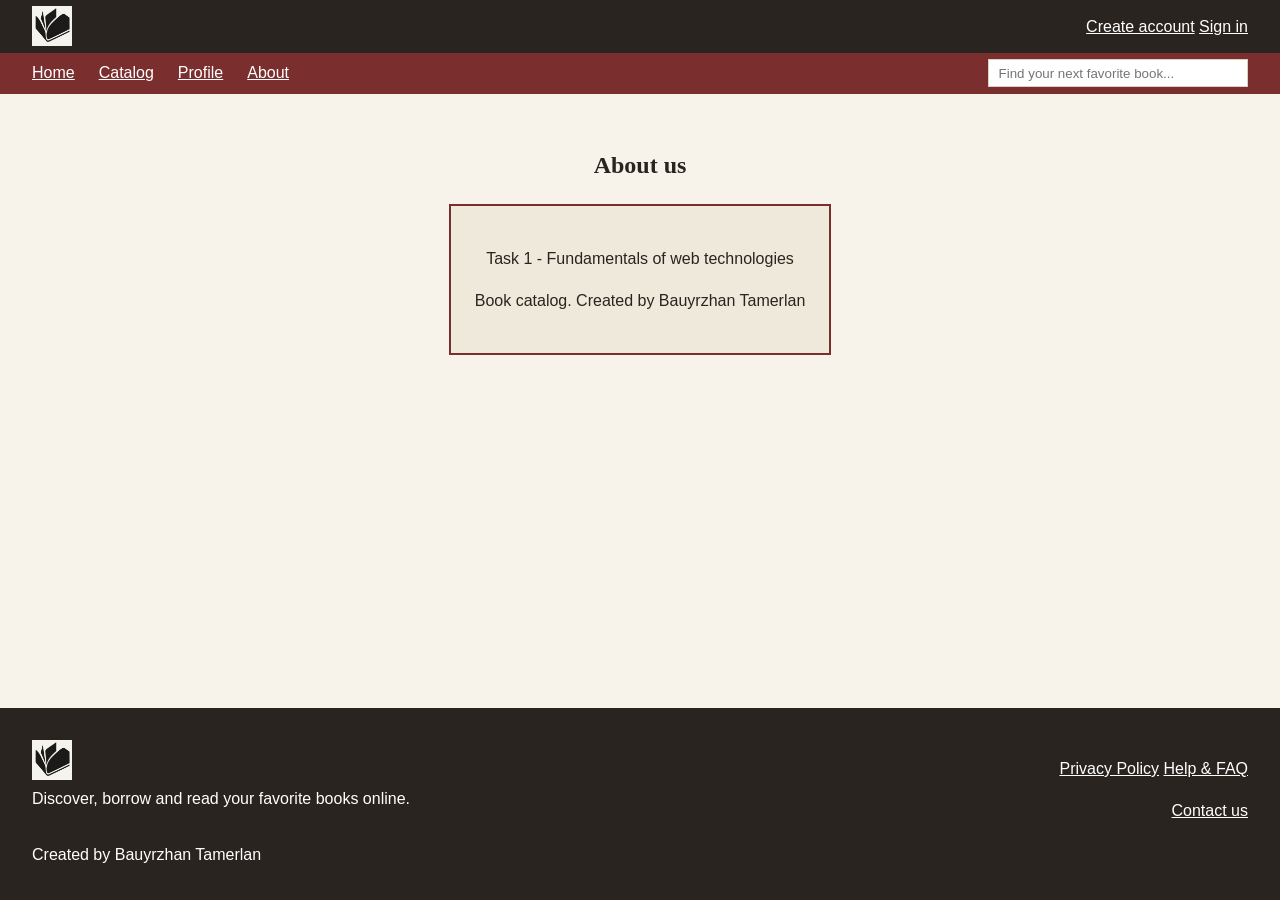
==== about.html @ 6228514c "version1" ====
<!DOCTYPE html>
<html lang="en">
<head>
    <meta charset="UTF-8">
    <title>About</title>
    <link rel="stylesheet" href="style.css">
    <link rel="icon" type="image/png" href="assets/logo.png">
</head>
<body>

<header>
    <div class="header-top">
        <p><img src="assets/logo.png" alt="Logo" class="logo"></p>
        <p>
            <a href="#">Create account</a>
            <a href="#">Sign in</a>
        </p>
    </div>

    <div class="header-bottom">
        <nav>
            <a href="index.html">Home</a>
            <a href="catalog.html">Catalog</a>
            <a href="profile-demo.html">Profile</a>
            <a href="about.html">About</a>
        </nav>

        <form action="catalog.html" method="get">
            <input type="search" name="q" placeholder="Find your next favorite book...">
        </form>
    </div>
</header>

<main>

    <section>
        <h1>About us</h1>
        <div class="about-box">
            <p>Task 1 - Fundamentals of web technologies</p>
            <p>Book catalog. Created by Bauyrzhan Tamerlan</p>
        </div>
    </section>
</main>

<footer>
    <div class="footer-left">
        <img src="assets/logo.png" alt="Logo" class="logo">
        <p>Discover, borrow and read your favorite books online.</p>
        <p>Created by Bauyrzhan Tamerlan</p>
    </div>

    <div class="footer-right">
        <p>
            <a href="#">Privacy Policy</a>
            <a href="#">Help &amp; FAQ</a>
        </p>
        <p><a href="about.html">Contact us</a></p>
    </div>
</footer>

</body>
</html>
---- style.css ----
body {
    margin: 0;
    font-family: Arial, sans-serif;
    color: #2a2420;
    background: #f7f3ea;
    line-height: 1.6;
    display: flex;
    flex-direction: column;
    min-height: 100vh;
}

body > main {
    flex: 1;
}

h1, h2, h3 {
    font-family: Georgia, serif;
}

a {
    color: #7a2e2e;
}

header {
    color: #fff;
}

.header-top {
    display: flex;
    align-items: center;
    justify-content: space-between;
    background: #2a2420;
    padding: 0.4rem 2rem;
}

.header-bottom {
    display: flex;
    align-items: center;
    justify-content: space-between;
    background: #7a2e2e;
    padding: 0.4rem 2rem;
}

header p {
    margin: 0;
}

header a {
    color: #fff;
}

header nav {
    display: flex;
    gap: 1.5rem;
}

header form {
    display: flex;
}

header input {
    width: 260px;
    margin-bottom: 0;
    padding: 0.35rem 0.6rem;
}

footer {
    background: #2a2420;
    color: #fff;
    padding: 2rem;
    margin-top: 2rem;
    display: flex;
    justify-content: space-between;
    flex-wrap: wrap;
    gap: 1rem;
}

footer a {
    color: #fff;
}

.footer-left {
    display: flex;
    flex-direction: column;
    gap: 0.4rem;
}

.footer-left p {
    margin: 0;
}

.footer-left p:last-child {
    margin-top: 1.5rem;
}

.footer-right {
    text-align: right;
}

main {
    max-width: 1100px;
    margin: 0 auto;
    padding: 0 2rem;
}

section {
    padding: 2rem 0;
}

aside {
    background: #efe9db;
    padding: 1.5rem;
}

article {
    background: #fff;
    border: 1px solid #d9d0be;
    border-top: 3px solid #7a2e2e;
    padding: 1rem;
    margin-bottom: 1rem;
}

article > p:first-child {
    background: #efe9db;
    padding: 2rem 0;
    text-align: center;
    margin-top: 0;
}

article > a:last-child {
    display: block;
    text-align: center;
    margin-top: 0.6rem;
    background: #7a2e2e;
    color: #fff;
    padding: 0.6rem;
    text-decoration: none;
}

section > a {
    display: inline-block;
    background: #7a2e2e;
    color: #fff;
    padding: 0.7rem 1.4rem;
    text-decoration: none;
}

.cards {
    display: flex;
    flex-wrap: wrap;
    gap: 1.5rem;
}

.cards > h1,
.cards > h2,
.cards > nav {
    flex-basis: 100%;
}

.cards > article {
    flex: 1 1 0;
    min-width: 0;
    margin-bottom: 0;
    display: flex;
    flex-direction: column;
}

article h3 {
    margin: 0.6rem 0 0.2rem;
    font-size: 1.05rem;
}

.cards > article h3 {
    height: 3.6rem;
    overflow: hidden;
}

.cards > article p {
    margin: 0;
}

.cards > article > a:last-child {
    margin-top: auto;
}

.logo {
    display: block;
    height: 40px;
    width: auto;
    align-self: flex-start;
}

.book-cover {
    display: block;
    width: 100%;
    height: 160px;
    object-fit: cover;
    background: #efe9db;
    color: transparent;
    font-size: 0;
}

.category-icon {
    display: block;
    width: 100%;
    height: 60px;
    object-fit: cover;
    background: #d9d0be;
    color: transparent;
    font-size: 0;
    margin-bottom: 0.5rem;
}

.book-header,
.profile-header {
    display: flex;
    gap: 2rem;
    align-items: flex-start;
    margin-top: 2rem;
}

.book-icon,
.profile-icon {
    width: 220px;
    height: 300px;
    object-fit: cover;
    background: #efe9db;
    color: transparent;
    font-size: 0;
    flex-shrink: 0;
}

.book-info {
    flex: 1;
}

.book-info h1 {
    margin: 0 0 0.3rem;
}

.book-info > p {
    margin: 0 0 1rem;
}

.book-info section {
    padding: 0;
}

.book-info section h2 {
    margin: 0 0 0.5rem;
}

.book-tags {
    display: flex;
    gap: 0.8rem;
    margin-bottom: 1rem;
}

.book-tags span {
    background: #efe9db;
    padding: 0.4rem 0.9rem;
}

main > section:first-of-type > article {
    background: #efe9db;
    padding: 1rem 1.2rem;
    margin-bottom: 1rem;
}

main > section:first-of-type > article > p:first-child,
.review-meta {
    display: flex;
    justify-content: space-between;
    font-weight: bold;
    margin: 0 0 0.3rem;
}

.review-meta .date {
    font-weight: normal;
}

.profile-icon {
    border: 2px solid #7a2e2e;
}

.profile-info {
    flex: 1;
}

.profile-field {
    background: #efe9db;
    padding: 0.5rem;
    margin: 0 0 0.9rem;
}

.profile-info fieldset {
    border: none;
    padding: 0;
    display: flex;
    gap: 0.6rem;
    align-items: flex-end;
}

.profile-info fieldset label {
    display: none;
}

.profile-info fieldset .profile-field {
    width: 70px;
    margin-bottom: 0;
}

.profile-info > a {
    display: inline-block;
    background: #7a2e2e;
    color: #fff;
    padding: 0.6rem 1.2rem;
    margin-top: 0.6rem;
    text-decoration: none;
}

.signin-badge {
    display: inline-block;
    background: #efe9db;
    padding: 0.6rem 1rem;
    margin-bottom: 1rem;
}

.signin-badge a {
    text-decoration: none;
}

main > section:last-of-type fieldset {
    border: none;
    padding: 0;
    display: flex;
    gap: 0.6rem;
    align-items: center;
}

main > section:last-of-type fieldset label {
    display: inline-block;
    width: auto;
    margin: 0;
    background: #efe9db;
    padding: 0.5rem 0.9rem;
    cursor: pointer;
}

main > section:last-of-type fieldset input[type="radio"] {
    width: auto;
    margin-bottom: 0;
}

main > section:last-of-type textarea {
    background: #efe9db;
}

.tiles {
    display: flex;
    flex-wrap: wrap;
    gap: 1rem;
}

.tiles a {
    flex: 1 1 130px;
    text-align: center;
    padding: 1.2rem 1rem;
    background: #efe9db;
    color: #2a2420;
    text-decoration: none;
}

.catalog-page {
    display: flex;
    flex-direction: row;
    flex-wrap: wrap;
    align-content: flex-start;
}

.catalog-page > header,
.catalog-page > footer {
    flex: 1 1 100%;
}

.catalog-page > aside {
    width: 260px;
}

.catalog-page > main {
    flex: 1;
    min-width: 0;
}

.catalog-page > main.cards {
    display: grid;
    grid-template-columns: repeat(auto-fill, minmax(180px, 1fr));
    gap: 1.5rem;
    align-items: start;
}

.catalog-page > main.cards > h1,
.catalog-page > main.cards > nav {
    grid-column: 1 / -1;
}

.catalog-page > main.cards > article {
    flex: none;
    margin-bottom: 0;
}

fieldset {
    border: 1px solid #d9d0be;
    padding: 0.8rem 1rem;
    margin-bottom: 1rem;
}

label {
    display: block;
    margin-bottom: 0.3rem;
}

fieldset label {
    display: inline-block;
    width: auto;
    margin-right: 1rem;
}

aside fieldset {
    border: none;
    padding: 0;
}

aside legend {
    font-weight: bold;
    padding: 0;
    margin-bottom: 0.5rem;
}

aside fieldset label {
    display: block;
    width: auto;
    margin-right: 0;
    margin-bottom: 0.4rem;
}

aside fieldset input[type="checkbox"],
aside fieldset input[type="radio"] {
    width: auto;
    margin-bottom: 0;
}

.year-range {
    display: flex;
    justify-content: space-between;
    margin: 0 0 0.2rem;
}

aside button {
    padding: 0.6rem 1.2rem;
}

input, select, textarea {
    width: 100%;
    padding: 0.5rem;
    border: 1px solid #d9d0be;
    margin-bottom: 0.9rem;
    box-sizing: border-box;
    font-family: Arial, sans-serif;
}

textarea {
    min-height: 110px;
}

.about-box {
    border: 2px solid #7a2e2e;
    background: #efe9db;
    padding: 1.5rem;
    max-width: 500px;
    margin: 0 auto;
}

#contact-name,
#contact-email {
    max-width: 250px;
}

#contact-message {
    max-width: 500px;
}

button {
    background: #7a2e2e;
    color: #fff;
    border: none;
    padding: 0.65rem 1.3rem;
    cursor: pointer;
}

main > section:first-child {
    padding-bottom: 1rem;
    text-align: center;
}

main > section:first-child + section {
    padding-top: 0;
}
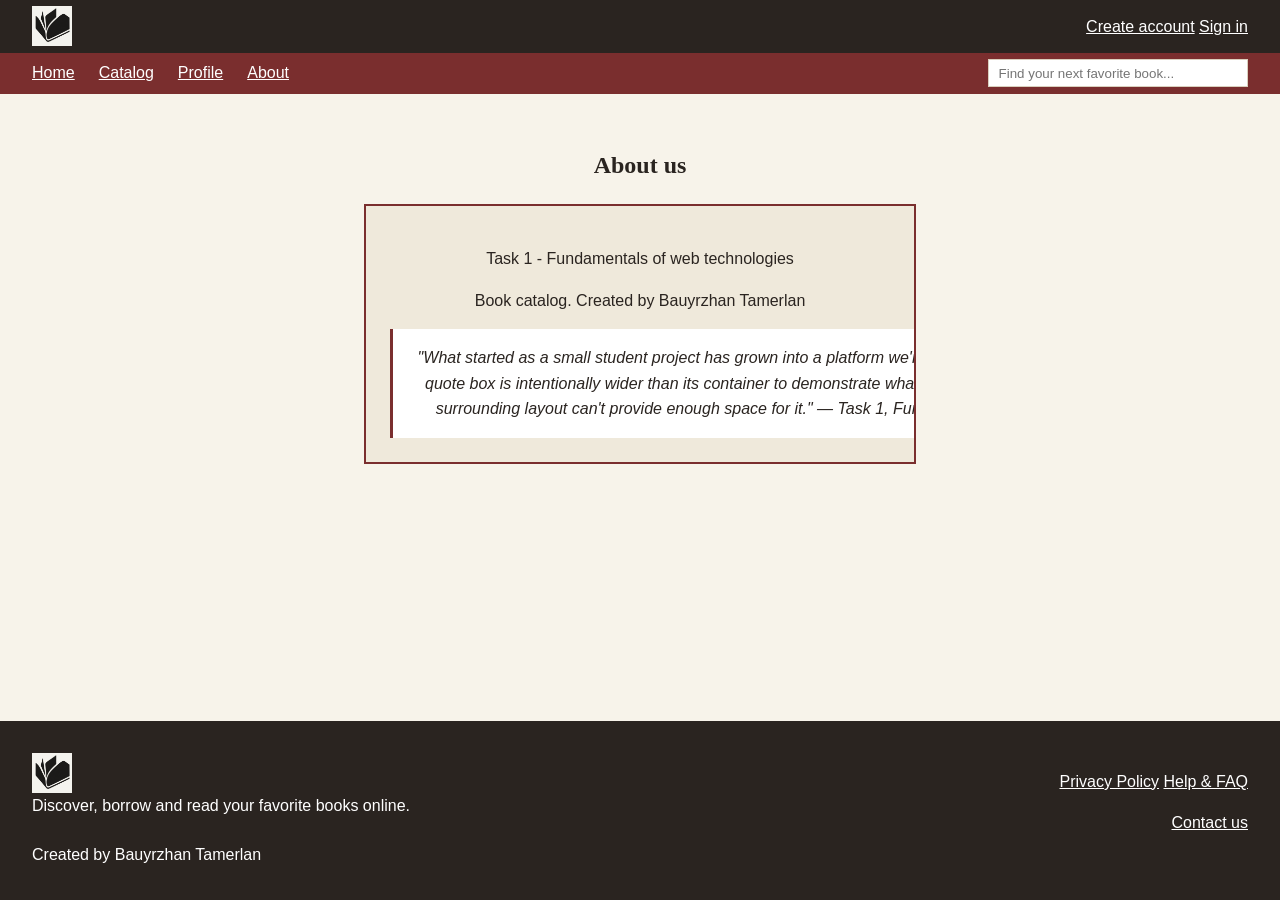
==== commit 7e914b4c: "task2" ====
--- a/about.html
+++ b/about.html
@@ -2,6 +2,7 @@
 <html lang="en">
 <head>
     <meta charset="UTF-8">
+    <meta name="viewport" content="width=device-width, initial-scale=1">
     <title>About</title>
     <link rel="stylesheet" href="style.css">
     <link rel="icon" type="image/png" href="assets/logo.png">
@@ -10,8 +11,8 @@
 
 <header>
     <div class="header-top">
-        <p><img src="assets/logo.png" alt="Logo" class="logo"></p>
-        <p>
+        <p class="header-logo-wrap"><img src="assets/logo.png" alt="Logo" class="logo"></p>
+        <p class="header-actions">
             <a href="#">Create account</a>
             <a href="#">Sign in</a>
         </p>
@@ -25,19 +26,23 @@
             <a href="about.html">About</a>
         </nav>
 
-        <form action="catalog.html" method="get">
-            <input type="search" name="q" placeholder="Find your next favorite book...">
+        <form action="catalog.html" method="get" class="header-search">
+            <input type="search" name="q" placeholder="Find your next favorite book..." class="header-search-input">
         </form>
     </div>
 </header>
 
-<main>
+<main class="page-main">
 
-    <section>
+    <section class="hero-section">
         <h1>About us</h1>
         <div class="about-box">
             <p>Task 1 - Fundamentals of web technologies</p>
             <p>Book catalog. Created by Bauyrzhan Tamerlan</p>
+            <!-- TASK 2: width vs max-width demo -->
+            <blockquote class="about-quote">
+                "What started as a small student project has grown into a platform we're genuinely proud to show off. This quote box is intentionally wider than its container to demonstrate what a fixed pixel width does when the surrounding layout can't provide enough space for it." — Task 1, Fundamentals of Web Technologies
+            </blockquote>
         </div>
     </section>
 </main>
@@ -45,8 +50,8 @@
 <footer>
     <div class="footer-left">
         <img src="assets/logo.png" alt="Logo" class="logo">
-        <p>Discover, borrow and read your favorite books online.</p>
-        <p>Created by Bauyrzhan Tamerlan</p>
+        <p class="footer-tagline">Discover, borrow and read your favorite books online.</p>
+        <p class="footer-credit">Created by Bauyrzhan Tamerlan</p>
     </div>
 
     <div class="footer-right">
--- a/style.css
+++ b/style.css
@@ -7,9 +7,10 @@
     display: flex;
     flex-direction: column;
     min-height: 100vh;
-}
-
-body > main {
+    overflow-x: hidden;
+}
+
+.page-main {
     flex: 1;
 }
 
@@ -41,38 +42,45 @@
     padding: 0.4rem 2rem;
 }
 
-header p {
+.header-logo-wrap,
+.header-actions {
     margin: 0;
 }
 
-header a {
-    color: #fff;
-}
-
-header nav {
+header a,
+.header-bottom a {
+    color: #fff;
+}
+
+header nav,
+.header-bottom nav {
     display: flex;
     gap: 1.5rem;
 }
 
-header form {
-    display: flex;
-}
-
-header input {
+.header-search {
+    display: flex;
+}
+
+.header-search-input {
     width: 260px;
     margin-bottom: 0;
     padding: 0.35rem 0.6rem;
 }
 
+/* TASK 1: float layout */
+
 footer {
     background: #2a2420;
     color: #fff;
     padding: 2rem;
     margin-top: 2rem;
-    display: flex;
-    justify-content: space-between;
-    flex-wrap: wrap;
-    gap: 1rem;
+}
+
+footer::after {
+    content: "";
+    display: table;
+    clear: both;
 }
 
 footer a {
@@ -80,20 +88,28 @@
 }
 
 .footer-left {
-    display: flex;
-    flex-direction: column;
-    gap: 0.4rem;
-}
-
-.footer-left p {
+    float: left;
+    width: 50%;
+    box-sizing: border-box;
+}
+
+.footer-left > * + * {
+    margin-top: 0.4rem;
+}
+
+.footer-tagline,
+.footer-credit {
     margin: 0;
 }
 
-.footer-left p:last-child {
+.footer-credit {
     margin-top: 1.5rem;
 }
 
 .footer-right {
+    float: right;
+    width: 50%;
+    box-sizing: border-box;
     text-align: right;
 }
 
@@ -120,24 +136,7 @@
     margin-bottom: 1rem;
 }
 
-article > p:first-child {
-    background: #efe9db;
-    padding: 2rem 0;
-    text-align: center;
-    margin-top: 0;
-}
-
-article > a:last-child {
-    display: block;
-    text-align: center;
-    margin-top: 0.6rem;
-    background: #7a2e2e;
-    color: #fff;
-    padding: 0.6rem;
-    text-decoration: none;
-}
-
-section > a {
+.section-btn {
     display: inline-block;
     background: #7a2e2e;
     color: #fff;
@@ -146,23 +145,30 @@
 }
 
 .cards {
-    display: flex;
-    flex-wrap: wrap;
-    gap: 1.5rem;
-}
-
-.cards > h1,
-.cards > h2,
-.cards > nav {
-    flex-basis: 100%;
-}
-
-.cards > article {
-    flex: 1 1 0;
-    min-width: 0;
-    margin-bottom: 0;
-    display: flex;
-    flex-direction: column;
+    display: block;
+}
+
+.cards::after {
+    content: "";
+    display: table;
+    clear: both;
+}
+
+.cards-heading,
+.cards-nav {
+    width: 100%;
+}
+
+.book-card {
+    float: left;
+    box-sizing: border-box;
+    width: 18.4%;
+    margin-right: 2%;
+    margin-bottom: 1.5rem;
+}
+
+.book-card:last-child {
+    margin-right: 0;
 }
 
 article h3 {
@@ -170,17 +176,23 @@
     font-size: 1.05rem;
 }
 
-.cards > article h3 {
+.book-card-title {
     height: 3.6rem;
-    overflow: hidden;
-}
-
-.cards > article p {
+    overflow: hidden; /* TASK 4: hidden — truncates long book titles so all cards stay equal height */
+}
+
+.book-card-author {
     margin: 0;
 }
 
-.cards > article > a:last-child {
+.book-card-btn {
+    display: block;
+    text-align: center;
     margin-top: auto;
+    background: #7a2e2e;
+    color: #fff;
+    padding: 0.6rem;
+    text-decoration: none;
 }
 
 .logo {
@@ -217,6 +229,10 @@
     gap: 2rem;
     align-items: flex-start;
     margin-top: 2rem;
+    background: none;
+    border: none;
+    padding: 0;
+    margin-bottom: 0;
 }
 
 .book-icon,
@@ -238,7 +254,7 @@
     margin: 0 0 0.3rem;
 }
 
-.book-info > p {
+.book-author {
     margin: 0 0 1rem;
 }
 
@@ -261,13 +277,12 @@
     padding: 0.4rem 0.9rem;
 }
 
-main > section:first-of-type > article {
+.review-card {
     background: #efe9db;
     padding: 1rem 1.2rem;
     margin-bottom: 1rem;
 }
 
-main > section:first-of-type > article > p:first-child,
 .review-meta {
     display: flex;
     justify-content: space-between;
@@ -310,7 +325,7 @@
     margin-bottom: 0;
 }
 
-.profile-info > a {
+.profile-edit-btn {
     display: inline-block;
     background: #7a2e2e;
     color: #fff;
@@ -330,7 +345,7 @@
     text-decoration: none;
 }
 
-main > section:last-of-type fieldset {
+.review-form-fieldset {
     border: none;
     padding: 0;
     display: flex;
@@ -338,7 +353,7 @@
     align-items: center;
 }
 
-main > section:last-of-type fieldset label {
+.review-form-fieldset label {
     display: inline-block;
     width: auto;
     margin: 0;
@@ -347,23 +362,31 @@
     cursor: pointer;
 }
 
-main > section:last-of-type fieldset input[type="radio"] {
+.review-form-fieldset input[type="radio"] {
     width: auto;
     margin-bottom: 0;
 }
 
-main > section:last-of-type textarea {
+.review-textarea {
     background: #efe9db;
 }
 
 .tiles {
-    display: flex;
-    flex-wrap: wrap;
-    gap: 1rem;
+    display: block;
+}
+
+.tiles::after {
+    content: "";
+    display: table;
+    clear: both;
 }
 
 .tiles a {
-    flex: 1 1 130px;
+    float: left;
+    width: 18.4%;
+    margin-right: 2%;
+    margin-bottom: 1rem;
+    box-sizing: border-box;
     text-align: center;
     padding: 1.2rem 1rem;
     background: #efe9db;
@@ -371,41 +394,54 @@
     text-decoration: none;
 }
 
+.tiles a:last-child {
+    margin-right: 0;
+}
+
+/* TASK 9: CSS Grid page layout */
+
 .catalog-page {
-    display: flex;
-    flex-direction: row;
-    flex-wrap: wrap;
-    align-content: flex-start;
-}
-
-.catalog-page > header,
-.catalog-page > footer {
-    flex: 1 1 100%;
-}
-
-.catalog-page > aside {
-    width: 260px;
-}
-
-.catalog-page > main {
-    flex: 1;
+    display: grid;
+    grid-template-columns: 260px 1fr;
+    grid-template-areas:
+        "header  header"
+        "sidebar main"
+        "footer  footer";
+}
+
+.catalog-header {
+    grid-area: header;
+}
+
+.catalog-sidebar {
+    grid-area: sidebar;
+}
+
+.catalog-main {
+    grid-area: main;
     min-width: 0;
 }
 
-.catalog-page > main.cards {
+.catalog-footer {
+    grid-area: footer;
+}
+
+.catalog-main.cards {
     display: grid;
     grid-template-columns: repeat(auto-fill, minmax(180px, 1fr));
     gap: 1.5rem;
     align-items: start;
 }
 
-.catalog-page > main.cards > h1,
-.catalog-page > main.cards > nav {
+.catalog-main.cards .cards-heading,
+.catalog-main.cards .cards-nav {
     grid-column: 1 / -1;
 }
 
-.catalog-page > main.cards > article {
-    flex: none;
+.catalog-main.cards .book-card {
+    float: none;
+    width: auto;
+    margin-right: 0;
     margin-bottom: 0;
 }
 
@@ -479,6 +515,7 @@
     padding: 1.5rem;
     max-width: 500px;
     margin: 0 auto;
+    overflow-x: auto;
 }
 
 #contact-name,
@@ -498,11 +535,332 @@
     cursor: pointer;
 }
 
-main > section:first-child {
+.hero-section {
     padding-bottom: 1rem;
     text-align: center;
 }
 
-main > section:first-child + section {
+.cards-after-hero {
     padding-top: 0;
-}+}
+
+/* TASK 1: float layout */
+
+@media (max-width: 1024px) {
+    .book-card {
+        width: 48%;
+    }
+
+    .book-card:nth-child(odd) {
+        margin-right: 2%;
+    }
+
+    .book-card:nth-child(even) {
+        margin-right: 0;
+    }
+
+    .book-card:last-child {
+        margin-right: 0;
+    }
+
+    .tiles a {
+        width: 48%;
+    }
+
+    .tiles a:nth-child(odd) {
+        margin-right: 2%;
+    }
+
+    .tiles a:nth-child(even) {
+        margin-right: 0;
+    }
+
+    .tiles a:last-child {
+        margin-right: 0;
+    }
+}
+
+@media (max-width: 600px) {
+    .book-card {
+        float: none;
+        width: 100%;
+        margin-right: 0;
+    }
+
+    .tiles a {
+        float: none;
+        width: 100%;
+        margin-right: 0;
+    }
+
+    .footer-left,
+    .footer-right {
+        float: none;
+        width: 100%;
+        text-align: left;
+    }
+
+    .footer-right {
+        margin-top: 1rem;
+    }
+}
+
+/* TASK 2: width vs max-width demo */
+
+.about-quote {
+    width: 800px;
+    box-sizing: border-box;
+    margin: 1rem 0 0;
+    padding: 1rem 1.5rem;
+    border-left: 3px solid #7a2e2e;
+    background: #fff;
+    font-style: italic;
+}
+
+/* TASK 3: display demo */
+
+.book-details-page .demo-inline-to-block {
+    display: block; /* inline to block */
+}
+
+.book-details-page .demo-block-to-inline {
+    display: inline; /* block to inline */
+}
+
+.book-details-page .demo-hide-inline {
+    display: none; /* hide inline */
+}
+
+.book-details-page .demo-hide-block {
+    display: none; /* hide block */
+}
+
+/* TASK 4: overflow, demonstrated on real content */
+
+.genre-scroll {
+    max-height: 150px;
+    overflow-y: auto;
+}
+
+.rating-scroll {
+    max-height: 60px;
+    overflow-y: scroll;
+}
+
+.book-cover-wrap {
+    position: relative;
+    overflow: visible;
+}
+
+.bestseller-ribbon {
+    position: absolute;
+    top: -8px;
+    right: -8px;
+    background: #7a2e2e;
+    color: #fff;
+    font-size: 0.75rem;
+    padding: 0.25rem 0.6rem;
+    transform: rotate(8deg);
+}
+
+/* TASK 5: relative + absolute positioning */
+
+.profile-icon-wrap {
+    position: relative; /* becomes the positioning context for the badge */
+    display: inline-block;
+}
+
+.verified-badge {
+    position: absolute; /* positioned relative to .profile-icon-wrap, not the page */
+    bottom: 10px;
+    right: 10px;
+    background: #2a2420;
+    color: #fff;
+    font-size: 0.75rem;
+    padding: 0.3rem 0.6rem;
+    border-radius: 3px;
+}
+
+/* TASK 6: fixed positioning */
+
+.home-page header {
+    position: fixed; /* header stays pinned to the top of the viewport while scrolling */
+    top: 0;
+    left: 0;
+    width: 100%;
+    z-index: 100; /* top layer — always above everything else */
+}
+
+.home-page .page-main {
+    padding-top: 96px; /* compensates for the fixed header's height so content isn't hidden underneath */
+}
+
+.site-author-badge {
+    position: fixed; /* stays in the same viewport corner regardless of scroll position */
+    bottom: 16px;
+    right: 16px;
+    background: #2a2420;
+    color: #fff;
+    font-size: 0.8rem;
+    padding: 0.5rem 0.9rem;
+    border-radius: 4px;
+    box-shadow: 0 2px 6px rgba(0, 0, 0, 0.2);
+}
+
+/* TASK 7: sticky positioning */
+
+.book-details-page .header-bottom {
+    position: sticky;
+    top: 0;
+    z-index: 10; /* stays above the content that scrolls underneath it */
+}
+
+.toc-bar {
+    position: sticky;
+    top: 48px; /* height of the sticky .header-bottom above it — verify and adjust in browser */
+    z-index: 9;
+    display: flex;
+    gap: 1.5rem;
+    background: #efe9db;
+    padding: 0.6rem 2rem;
+    border-bottom: 1px solid #d9d0be;
+}
+
+.toc-bar a {
+    text-decoration: none;
+    font-weight: bold;
+}
+
+/* TASK 8: z-index layering */
+
+.home-page::before {
+    content: "";
+    position: fixed;
+    inset: 0;
+    z-index: -1; /* bottom layer — sits behind all content */
+    background-image: radial-gradient(circle, rgba(122, 46, 46, 0.08) 1px, transparent 1px);
+    background-size: 24px 24px;
+}
+
+.home-page .hero-section {
+    position: relative; /* creates a positioning context for the watermark */
+}
+
+.hero-watermark {
+    position: absolute;
+    top: 50%;
+    left: 50%;
+    transform: translate(-50%, -50%);
+    font-size: 14rem;
+    opacity: 0.15;
+    z-index: 0; /* middle layer — behind the text, above the page background */
+    pointer-events: none; /* so it never blocks clicks on the button below */
+}
+
+.hero-section h1,
+.hero-section p,
+.hero-section .section-btn {
+    position: relative; /* needed so z-index actually takes effect */
+    z-index: 1; /* above the watermark */
+}
+
+@media (max-width: 768px) {
+    .catalog-page {
+        grid-template-columns: 1fr;
+        grid-template-areas:
+            "header"
+            "sidebar"
+            "main"
+            "footer";
+    }
+}
+
+/* fix: header-bottom wraps on narrow screens */
+
+@media (max-width: 768px) {
+    .header-bottom {
+        flex-wrap: wrap;
+        gap: 0.6rem;
+    }
+
+    .header-bottom nav {
+        flex-wrap: wrap;
+        gap: 0.8rem;
+    }
+
+    .header-search-input {
+        width: 100%;
+    }
+}
+
+/* fix: book grid overflow on mobile */
+
+@media (max-width: 700px) {
+    .catalog-main.cards {
+        grid-template-columns: repeat(2, 1fr);
+    }
+}
+
+@media (max-width: 420px) {
+    .catalog-main.cards {
+        grid-template-columns: 1fr;
+    }
+}
+
+/* TASK 10: media queries for different screen sizes */
+
+/* Large screens: > 1200px */
+@media (min-width: 1201px) {
+    .profile-page .profile-icon,
+    .profile-page .profile-icon-wrap {
+        width: 280px;
+        height: 380px;
+    }
+
+    .profile-page .profile-info h1 {
+        font-size: 2.6rem;
+    }
+}
+
+/* Laptop: 769px – 1200px (default styles already cover this, no override needed) */
+
+/* Tablet: 481px – 768px */
+@media (max-width: 768px) {
+    .profile-page .profile-header {
+        gap: 1.2rem;
+    }
+
+    .profile-page .profile-icon,
+    .profile-page .profile-icon-wrap {
+        width: 160px;
+        height: 220px;
+    }
+
+    .profile-page .profile-info h1 {
+        font-size: 1.8rem;
+    }
+}
+
+/* Mobile: <= 480px */
+@media (max-width: 480px) {
+    .profile-page .profile-header {
+        flex-direction: column;
+        align-items: center;
+        text-align: center;
+    }
+
+    .profile-page .profile-icon,
+    .profile-page .profile-icon-wrap {
+        width: 140px;
+        height: 190px;
+    }
+
+    .profile-page .profile-info fieldset {
+        flex-direction: column;
+        align-items: stretch;
+    }
+
+    .profile-page .profile-info fieldset .profile-field {
+        width: 100%;
+    }
+}
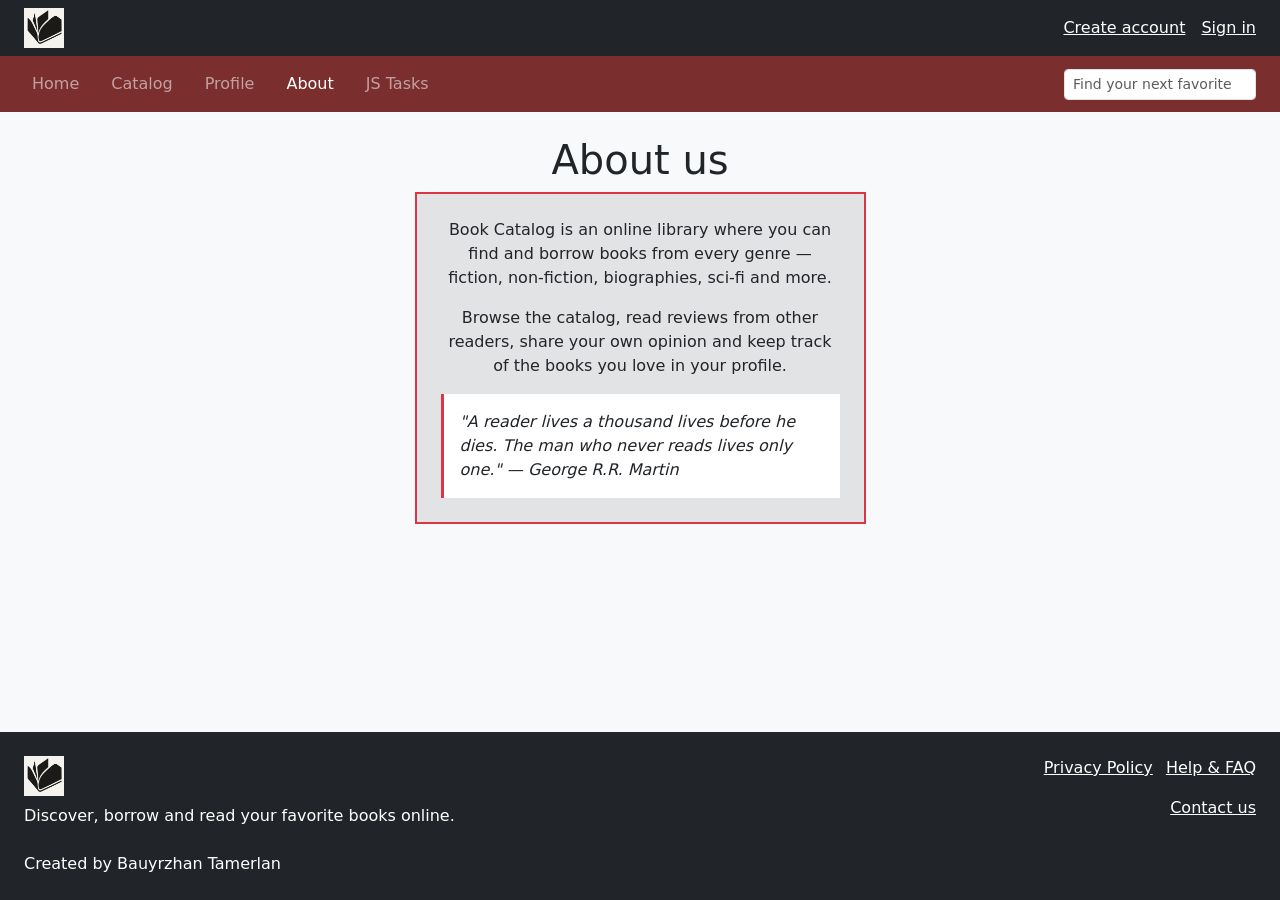
==== commit a396b072: "task 4" ====
--- a/about.html
+++ b/about.html
@@ -1,67 +1,78 @@
 <!DOCTYPE html>
 <html lang="en">
 <head>
-    <meta charset="UTF-8">
-    <meta name="viewport" content="width=device-width, initial-scale=1">
-    <title>About</title>
-    <link rel="stylesheet" href="style.css">
-    <link rel="icon" type="image/png" href="assets/logo.png">
+  <meta charset="UTF-8">
+  <meta name="viewport" content="width=device-width, initial-scale=1">
+  <title>About</title>
+  <link href="https://cdn.jsdelivr.net/npm/bootstrap@5.3.3/dist/css/bootstrap.min.css" rel="stylesheet" integrity="sha384-QWTKZyjpPEjISv5WaRU9OFeRpok6YctnYmDr5pNlyT2bRjXh0JMhjY6hW+ALEwIH" crossorigin="anonymous">
+  <link rel="icon" type="image/png" href="assets/logo.png">
 </head>
-<body>
+<body class="bg-body-tertiary d-flex flex-column min-vh-100">
 
-<header>
-    <div class="header-top">
-        <p class="header-logo-wrap"><img src="assets/logo.png" alt="Logo" class="logo"></p>
-        <p class="header-actions">
-            <a href="#">Create account</a>
-            <a href="#">Sign in</a>
-        </p>
+<header class="bg-dark py-2">
+  <div class="container-fluid px-4 d-flex justify-content-between align-items-center">
+    <a href="index.html"><img src="assets/logo.png" alt="Logo" height="40"></a>
+    <div class="d-flex gap-3">
+      <a href="#" class="text-white">Create account</a>
+      <a href="#" class="text-white">Sign in</a>
     </div>
-
-    <div class="header-bottom">
-        <nav>
-            <a href="index.html">Home</a>
-            <a href="catalog.html">Catalog</a>
-            <a href="profile-demo.html">Profile</a>
-            <a href="about.html">About</a>
-        </nav>
-
-        <form action="catalog.html" method="get" class="header-search">
-            <input type="search" name="q" placeholder="Find your next favorite book..." class="header-search-input">
-        </form>
-    </div>
+  </div>
 </header>
 
-<main class="page-main">
+<div class="sticky-top">
+  <nav class="navbar navbar-expand navbar-dark" style="background-color: #7a2e2e;">
+    <div class="container-fluid px-4 flex-wrap gap-2">
+      <ul class="navbar-nav flex-wrap gap-3 me-auto">
+        <li class="nav-item"><a class="nav-link" href="index.html">Home</a></li>
+        <li class="nav-item"><a class="nav-link" href="catalog.html">Catalog</a></li>
+        <li class="nav-item"><a class="nav-link" href="profile-demo.html">Profile</a></li>
+        <li class="nav-item"><a class="nav-link active" aria-current="page" href="about.html">About</a></li>
+        <li class="nav-item"><a class="nav-link" href="js-tasks.html">JS Tasks</a></li>
+      </ul>
+      <form action="catalog.html" method="get" class="d-flex flex-grow-1 flex-md-grow-0" role="search">
+        <input type="search" name="q" placeholder="Find your next favorite book..." class="form-control form-control-sm" aria-label="Search">
+      </form>
+    </div>
+  </nav>
+</div>
 
-    <section class="hero-section">
-        <h1>About us</h1>
-        <div class="about-box">
-            <p>Task 1 - Fundamentals of web technologies</p>
-            <p>Book catalog. Created by Bauyrzhan Tamerlan</p>
-            <!-- TASK 2: width vs max-width demo -->
-            <blockquote class="about-quote">
-                "What started as a small student project has grown into a platform we're genuinely proud to show off. This quote box is intentionally wider than its container to demonstrate what a fixed pixel width does when the surrounding layout can't provide enough space for it." — Task 1, Fundamentals of Web Technologies
-            </blockquote>
+<main class="container flex-grow-1">
+
+  <section class="text-center pt-4 pb-3">
+    <h1>About us</h1>
+    <div class="row justify-content-center">
+      <div class="col-md-8 col-lg-6 col-xl-5">
+        <div class="border border-2 border-danger bg-secondary-subtle p-4">
+          <p>Book Catalog is an online library where you can find and borrow books from every genre — fiction, non-fiction, biographies, sci-fi and more.</p>
+          <p>Browse the catalog, read reviews from other readers, share your own opinion and keep track of the books you love in your profile.</p>
+          <blockquote class="bg-white border-start border-3 border-danger p-3 fst-italic text-start mt-3 mb-0">
+            "A reader lives a thousand lives before he dies. The man who never reads lives only one." — George R.R. Martin
+          </blockquote>
         </div>
-    </section>
+      </div>
+    </div>
+  </section>
+
 </main>
 
-<footer>
-    <div class="footer-left">
-        <img src="assets/logo.png" alt="Logo" class="logo">
-        <p class="footer-tagline">Discover, borrow and read your favorite books online.</p>
-        <p class="footer-credit">Created by Bauyrzhan Tamerlan</p>
+<footer class="bg-dark text-white mt-4">
+  <div class="container-fluid px-4 py-4">
+    <div class="row g-3">
+      <div class="col-md-6">
+        <img src="assets/logo.png" alt="Logo" height="40">
+        <p class="mt-2 mb-0">Discover, borrow and read your favorite books online.</p>
+        <p class="mt-4 mb-0">Created by Bauyrzhan Tamerlan</p>
+      </div>
+      <div class="col-md-6 text-md-end">
+        <p>
+          <a href="#" class="text-white me-2">Privacy Policy</a>
+          <a href="#" class="text-white">Help &amp; FAQ</a>
+        </p>
+        <p class="mb-0"><a href="about.html" class="text-white">Contact us</a></p>
+      </div>
     </div>
-
-    <div class="footer-right">
-        <p>
-            <a href="#">Privacy Policy</a>
-            <a href="#">Help &amp; FAQ</a>
-        </p>
-        <p><a href="about.html">Contact us</a></p>
-    </div>
+  </div>
 </footer>
 
 </body>
-</html>+</html>
